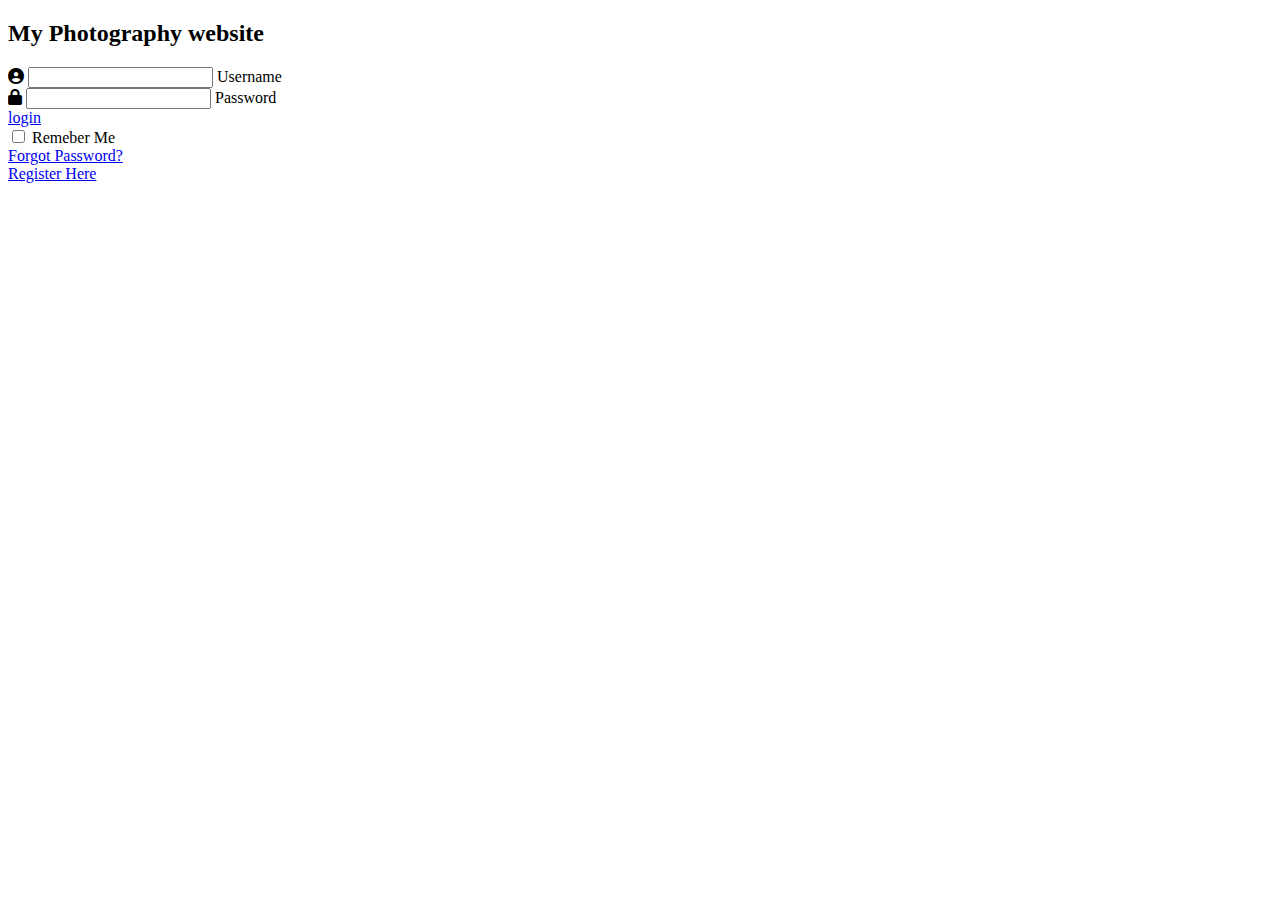
==== login.html @ 4a7cb8e3 "Add files via upload" ====
<!DOCTYPE html>
<html lang="en">
  <head>
    <!--Created by Tivotal-->
    <meta charset="UTF-8" />
    <meta name="viewport" content="width=device-width, initial-scale=1.0" />
    <title>My Photographywebsite Login Form</title>

    <!--font awesome-->
    <link
      rel="stylesheet"
      href="https://cdnjs.cloudflare.com/ajax/libs/font-awesome/6.4.2/css/all.min.css"
    />

    <!--css file-->
    <link rel="stylesheet" href="/CSS/login.css" />
  </head>
  <body>
    <script src="/JS/login.js"></script>
    <div class="container">
      <form action="login.html">
        <h2>My Photography website</h2>

        <div class="input-box">
          <i class="fas fa-user-circle"></i>
          <input type="username" required />
          <label for="">Username</label>
        </div>

        <div class="input-box">
          <i class="fas fa-lock"></i>
          <input type="password" required />
          <label for="">Password</label>
        </div>

        <a href="/HTML/photography.html" class="btn" id="login">
          login
      </a>
    

        <div class="bottom">
          <div class="left">
            <input type="checkbox" id="check" />
            <label for="check">Remeber Me</label>
          </div>

          <div class="right">
            <label><a href="#">Forgot Password?</a></label>
            <div class="right"><label><a href="/HTML/signup.html">Register Here</a></label></div>
          </div>
        </div>
      </form>
    </div>
  </body>
</html>
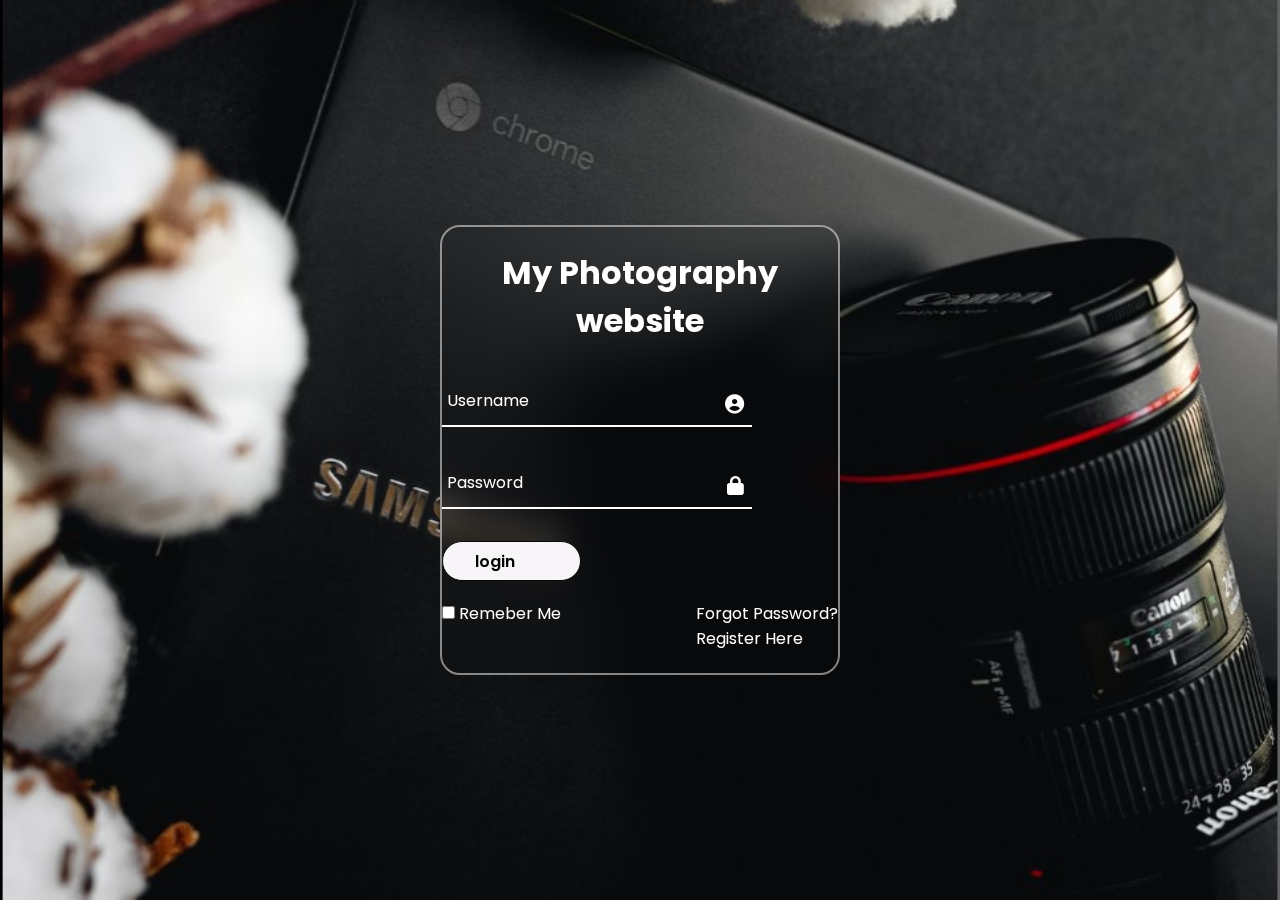
==== commit 4caf3bcb: "Update login.html" ====
--- a/login.html
+++ b/login.html
@@ -13,7 +13,7 @@
     />
 
     <!--css file-->
-    <link rel="stylesheet" href="/CSS/login.css" />
+    <link rel="stylesheet" href="login.css" />
   </head>
   <body>
     <script src="/JS/login.js"></script>
@@ -52,4 +52,4 @@
       </form>
     </div>
   </body>
-</html>+</html>
--- a/login.css
+++ b/login.css
@@ -0,0 +1,116 @@
+@import url("https://fonts.googleapis.com/css2?family=Poppins:wght@100;200;300;400;500;600;700;800;900&display=swap");
+
+* {
+  font-family: "poppins", sans-serif;
+  margin: 0;
+  padding: 0;
+  box-sizing: border-box;
+}
+
+body {
+  min-height: 100vh;
+  display: flex;
+  align-items: center;
+  justify-content: center;
+  background: url(/bg.jpg);
+  background-position: center;
+  background-size: cover;
+}
+
+.container {
+  position: relative;
+  width: 400px;
+  height: 450px;
+  background: transparent;
+  border: 2px solid rgba(255, 255, 255, 0.5);
+  border-radius: 20px;
+  backdrop-filter: blur(15px);
+  display: flex;
+  justify-content: center;
+  align-items: center;
+  
+}
+
+.container form h2 {
+  font-size: 2em;
+  color: #fff;
+  text-align: center;
+}
+
+.container form .input-box {
+  position: relative;
+  margin: 30px 0;
+  width: 310px;
+  border-bottom: 2px solid #fff;
+}
+
+.container form .input-box input {
+  width: 100%;
+  height: 50px;
+  background: transparent;
+  border: none;
+  outline: none;
+  font-size: 1em;
+  padding: 0 35px 0 5px;
+  color: #fff;
+}
+
+.container form .input-box input:focus ~ label,
+.container form .input-box input:valid ~ label {
+  top: -5px;
+}
+
+.container form .input-box label {
+  position: absolute;
+  top: 50%;
+  left: 5px;
+  transform: translateY(-50%);
+  color: #fff;
+  font-size: 1em;
+  pointer-events: none;
+  transition: 0.5s;
+}
+
+.container form .input-box i {
+  position: absolute;
+  right: 8px;
+  color: #fff;
+  font-size: 1.2em;
+  top: 20px;
+}
+
+.btn {
+  width: 35%;
+  height: 40px;
+  border-radius: 40px;
+  padding: 0.5rem 2rem;
+  border: 1px solid #0a0909;
+  background-color: #f7f5f8;
+  display: flex;
+  margin: 2rem 0 0;
+  text-decoration: none;
+  color: #030303;
+  transition: background 500ms ease;
+  align-items: center;
+  font-weight: 600;
+  
+  
+}
+
+
+.container .bottom {
+  display: flex;
+  flex-direction: row;
+  justify-content: space-between;
+  color: #fff;
+  margin-top: 20px;
+}
+
+label a {
+  text-decoration: none;
+  color: #fff;
+}
+
+label a:hover {
+  text-decoration: underline;
+}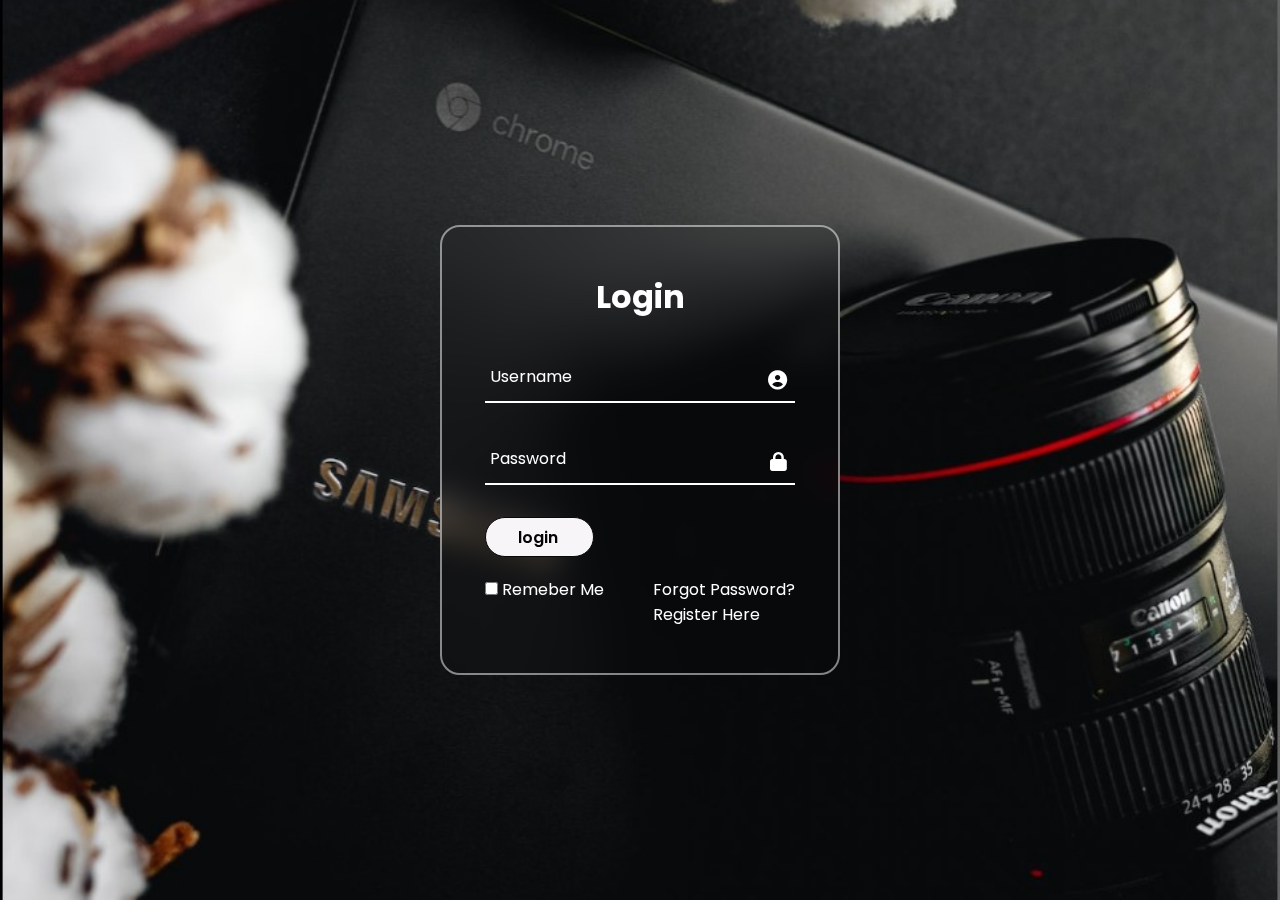
==== commit 51669dd0: "Update login.html" ====
--- a/login.html
+++ b/login.html
@@ -4,7 +4,7 @@
     <!--Created by Tivotal-->
     <meta charset="UTF-8" />
     <meta name="viewport" content="width=device-width, initial-scale=1.0" />
-    <title>My Photographywebsite Login Form</title>
+    <title>Login</title>
 
     <!--font awesome-->
     <link
@@ -19,7 +19,7 @@
     <script src="/JS/login.js"></script>
     <div class="container">
       <form action="login.html">
-        <h2>My Photography website</h2>
+        <h2>Login</h2>
 
         <div class="input-box">
           <i class="fas fa-user-circle"></i>
@@ -33,7 +33,7 @@
           <label for="">Password</label>
         </div>
 
-        <a href="/HTML/photography.html" class="btn" id="login">
+        <a href="photography.html" class="btn" id="login">
           login
       </a>
     
@@ -46,7 +46,7 @@
 
           <div class="right">
             <label><a href="#">Forgot Password?</a></label>
-            <div class="right"><label><a href="/HTML/signup.html">Register Here</a></label></div>
+            <div class="right"><label><a href="signup.html">Register Here</a></label></div>
           </div>
         </div>
       </form>
--- a/login.css
+++ b/login.css
@@ -12,7 +12,7 @@
   display: flex;
   align-items: center;
   justify-content: center;
-  background: url(/bg.jpg);
+  background: url("bg.jpg");
   background-position: center;
   background-size: cover;
 }
@@ -113,4 +113,4 @@
 
 label a:hover {
   text-decoration: underline;
-}+}
